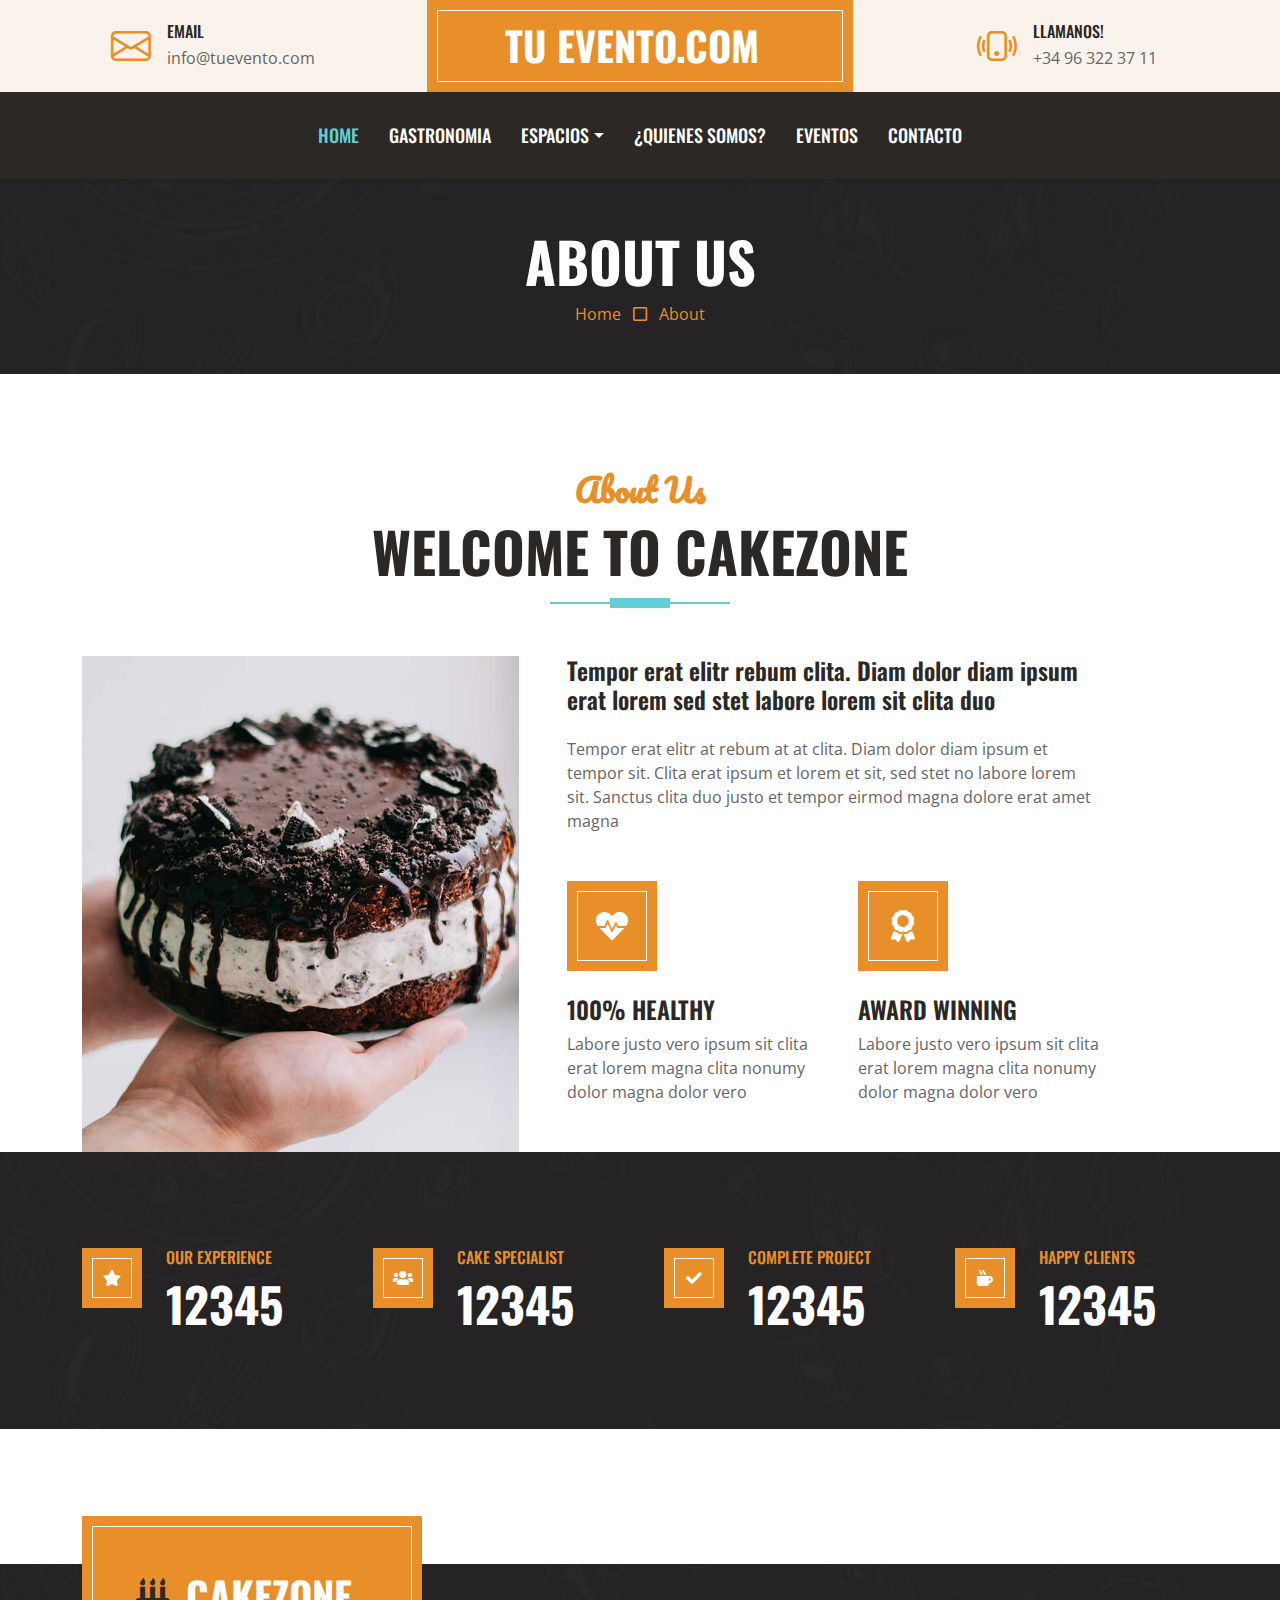
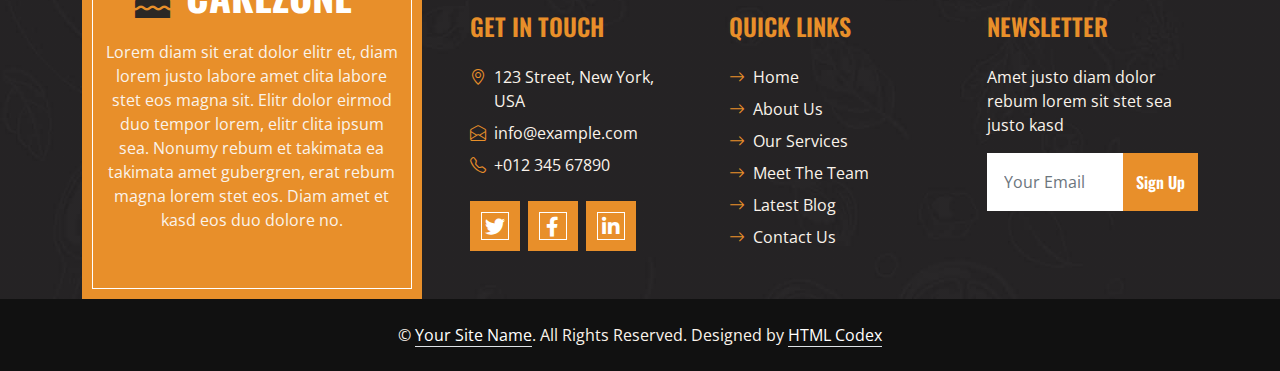
==== contacto.html @ 90b91dd3 "cambio interfaz" ====
<!DOCTYPE html>
<html lang="en">

<head>
    <meta charset="utf-8">
    <title>CakeZone - Cake Shop Website Template</title>
    <meta content="width=device-width, initial-scale=1.0" name="viewport">
    <meta content="Free HTML Templates" name="keywords">
    <meta content="Free HTML Templates" name="description">

    <!-- Favicon -->
    <link href="img/favicon.ico" rel="icon">

    <!-- Google Web Fonts -->
    <link rel="preconnect" href="https://fonts.googleapis.com">
    <link rel="preconnect" href="https://fonts.gstatic.com" crossorigin>
    <link href="https://fonts.googleapis.com/css2?family=Open+Sans:wght@400;600&family=Oswald:wght@500;600;700&family=Pacifico&display=swap" rel="stylesheet"> 

    <!-- Icon Font Stylesheet -->
    <link href="https://cdnjs.cloudflare.com/ajax/libs/font-awesome/5.10.0/css/all.min.css" rel="stylesheet">
    <link href="https://cdn.jsdelivr.net/npm/bootstrap-icons@1.4.1/font/bootstrap-icons.css" rel="stylesheet">

    <!-- Libraries Stylesheet -->
    <link href="lib/owlcarousel/assets/owl.carousel.min.css" rel="stylesheet">

    <!-- Customized Bootstrap Stylesheet -->
    <link href="css/bootstrap.min.css" rel="stylesheet">

    <!-- Template Stylesheet -->
    <link href="css/style.css" rel="stylesheet">
</head>

<body>
    <!-- Topbar Start -->
    <div class="container-fluid px-0 d-none d-lg-block">
        <div class="row gx-0">
            <div class="col-lg-4 text-center bg-secondary py-3">
                <div class="d-inline-flex align-items-center justify-content-center">
                    <i class="bi bi-envelope fs-1 text-primary me-3"></i>
                    <div class="text-start">
                        <h6 class="text-uppercase mb-1">Email</h6>
                        <span>info@tuevento.com</span>
                    </div>
                </div>
            </div>
            <div class="col-lg-4 text-center bg-primary border-inner py-3">
                <div class="d-inline-flex align-items-center justify-content-center">
                    <a href="index.html" class="navbar-brand">
                        <h1 class="m-0 text-uppercase text-white">TU EVENTO.COM</h1>
                    </a>
                </div>
            </div>
            <div class="col-lg-4 text-center bg-secondary py-3">
                <div class="d-inline-flex align-items-center justify-content-center">
                    <i class="bi bi-phone-vibrate fs-1 text-primary me-3"></i>
                    <div class="text-start">
                        <h6 class="text-uppercase mb-1">Llamanos!</h6>
                        <span>+34 96 322 37 11</span>
                    </div>
                </div>
            </div>
        </div>
    </div>
    <!-- Topbar End -->


    <!-- Navbar Start -->
    <nav class="navbar navbar-expand-lg bg-dark navbar-dark shadow-sm py-3 py-lg-0 px-3 px-lg-0">
        <a href="index.html" class="navbar-brand d-block d-lg-none">
            <h1 class="m-0 text-uppercase text-white"><i class="fa fa-birthday-cake fs-1 text-primary me-3"></i>CakeZone</h1>
        </a>
        <button class="navbar-toggler" type="button" data-bs-toggle="collapse" data-bs-target="#navbarCollapse">
            <span class="navbar-toggler-icon"></span>
        </button>
        <div class="collapse navbar-collapse" id="navbarCollapse">
            <div class="navbar-nav ms-auto mx-lg-auto py-0">
                <a href="index.html" class="nav-item nav-link active">Home</a>
                <a href="gastronomia.html" class="nav-item nav-link">Gastronomia</a>
                <div class="nav-item dropdwon">
                    <a href="#" class="nav-link dropdown-toggle" data-bs-toggle="dropdown">Espacios</a>
                    <div class="dropdown-menu m-0">
                        <a href="cartuja_ara_cristi.html" class="dropdown-item">Cartuja de Ara Cristi</a>
                        <a href="vallesa_mandor.html" class="dropdown-item">Vallesa de Mandor</a>
                        <a href="palau_de_les_arts.html" class="dropdown-item">Palau de les Arts</a>
                        <a href="palacio_de_congresos.html" class="dropdown-item">Palacio de Congresos</a>
                        <a href="hotel_las_arenas.html" class="dropdown-item">Hotel Las Arenas</a>
                    </div>
                </div>
                <a href="quienes_somos.html" class="nav-item nav-link">¿Quienes somos?</a>
                <a href="eventos.html" class="nav-item nav-link">Eventos</a>
                <a href="contacto.html" class="nav-item nav-link">Contacto</a>
                </div>
        </div>
    </nav>
    <!-- Navbar End -->


    <!-- Page Header Start -->
    <div class="container-fluid bg-dark bg-img p-5 mb-5">
        <div class="row">
            <div class="col-12 text-center">
                <h1 class="display-4 text-uppercase text-white">About Us</h1>
                <a href="">Home</a>
                <i class="far fa-square text-primary px-2"></i>
                <a href="">About</a>
            </div>
        </div>
    </div>
    <!-- Page Header End -->


    <!-- About Start -->
    <div class="container-fluid pt-5">
        <div class="container">
            <div class="section-title position-relative text-center mx-auto mb-5 pb-3" style="max-width: 600px;">
                <h2 class="text-primary font-secondary">About Us</h2>
                <h1 class="display-4 text-uppercase">Welcome To CakeZone</h1>
            </div>
            <div class="row gx-5">
                <div class="col-lg-5 mb-5 mb-lg-0" style="min-height: 400px;">
                    <div class="position-relative h-100">
                        <img class="position-absolute w-100 h-100" src="img/about.jpg" style="object-fit: cover;">
                    </div>
                </div>
                <div class="col-lg-6 pb-5">
                    <h4 class="mb-4">Tempor erat elitr rebum clita. Diam dolor diam ipsum erat lorem sed stet labore lorem sit clita duo</h4>
                    <p class="mb-5">Tempor erat elitr at rebum at at clita. Diam dolor diam ipsum et tempor sit. Clita erat ipsum et lorem et sit, sed stet no labore lorem sit. Sanctus clita duo justo et tempor eirmod magna dolore erat amet magna</p>
                    <div class="row g-5">
                        <div class="col-sm-6">
                            <div class="d-flex align-items-center justify-content-center bg-primary border-inner mb-4" style="width: 90px; height: 90px;">
                                <i class="fa fa-heartbeat fa-2x text-white"></i>
                            </div>
                            <h4 class="text-uppercase">100% Healthy</h4>
                            <p class="mb-0">Labore justo vero ipsum sit clita erat lorem magna clita nonumy dolor magna dolor vero</p>
                        </div>
                        <div class="col-sm-6">
                            <div class="d-flex align-items-center justify-content-center bg-primary border-inner mb-4" style="width: 90px; height: 90px;">
                                <i class="fa fa-award fa-2x text-white"></i>
                            </div>
                            <h4 class="text-uppercase">Award Winning</h4>
                            <p class="mb-0">Labore justo vero ipsum sit clita erat lorem magna clita nonumy dolor magna dolor vero</p>
                        </div>
                    </div>
                </div>
            </div>
        </div>
    </div>
    <!-- About End -->


    <!-- Facts Start -->
    <div class="container-fluid bg-img py-5 mb-5">
        <div class="container py-5">
            <div class="row gx-5 gy-4">
                <div class="col-lg-3 col-md-6">
                    <div class="d-flex">
                        <div class="bg-primary border-inner d-flex align-items-center justify-content-center mb-3" style="width: 60px; height: 60px;">
                            <i class="fa fa-star text-white"></i>
                        </div>
                        <div class="ps-4">
                            <h6 class="text-primary text-uppercase">Our Experience</h6>
                            <h1 class="display-5 text-white mb-0" data-toggle="counter-up">12345</h1>
                        </div>
                    </div>
                </div>
                <div class="col-lg-3 col-md-6">
                    <div class="d-flex">
                        <div class="bg-primary border-inner d-flex align-items-center justify-content-center mb-3" style="width: 60px; height: 60px;">
                            <i class="fa fa-users text-white"></i>
                        </div>
                        <div class="ps-4">
                            <h6 class="text-primary text-uppercase">Cake Specialist</h6>
                            <h1 class="display-5 text-white mb-0" data-toggle="counter-up">12345</h1>
                        </div>
                    </div>
                </div>
                <div class="col-lg-3 col-md-6">
                    <div class="d-flex">
                        <div class="bg-primary border-inner d-flex align-items-center justify-content-center mb-3" style="width: 60px; height: 60px;">
                            <i class="fa fa-check text-white"></i>
                        </div>
                        <div class="ps-4">
                            <h6 class="text-primary text-uppercase">Complete Project</h6>
                            <h1 class="display-5 text-white mb-0" data-toggle="counter-up">12345</h1>
                        </div>
                    </div>
                </div>
                <div class="col-lg-3 col-md-6">
                    <div class="d-flex">
                        <div class="bg-primary border-inner d-flex align-items-center justify-content-center mb-3" style="width: 60px; height: 60px;">
                            <i class="fa fa-mug-hot text-white"></i>
                        </div>
                        <div class="ps-4">
                            <h6 class="text-primary text-uppercase">Happy Clients</h6>
                            <h1 class="display-5 text-white mb-0" data-toggle="counter-up">12345</h1>
                        </div>
                    </div>
                </div>
            </div>
        </div>
    </div>
    <!-- Facts End -->


    <!-- Footer Start -->
    <div class="container-fluid bg-dark bg-img text-secondary" style="margin-top: 135px">
        <div class="container">
            <div class="row gx-5">
                <div class="col-lg-4 col-md-6 mt-lg-n5">
                    <div class="d-flex flex-column align-items-center justify-content-center text-center h-100 bg-primary border-inner p-4">
                        <a href="index.html" class="navbar-brand">
                            <h1 class="m-0 text-uppercase text-white"><i class="fa fa-birthday-cake fs-1 text-dark me-3"></i>CakeZone</h1>
                        </a>
                        <p class="mt-3">Lorem diam sit erat dolor elitr et, diam lorem justo labore amet clita labore stet eos magna sit. Elitr dolor eirmod duo tempor lorem, elitr clita ipsum sea. Nonumy rebum et takimata ea takimata amet gubergren, erat rebum magna lorem stet eos. Diam amet et kasd eos duo dolore no.</p>
                    </div>
                </div>
                <div class="col-lg-8 col-md-6">
                    <div class="row gx-5">
                        <div class="col-lg-4 col-md-12 pt-5 mb-5">
                            <h4 class="text-primary text-uppercase mb-4">Get In Touch</h4>
                            <div class="d-flex mb-2">
                                <i class="bi bi-geo-alt text-primary me-2"></i>
                                <p class="mb-0">123 Street, New York, USA</p>
                            </div>
                            <div class="d-flex mb-2">
                                <i class="bi bi-envelope-open text-primary me-2"></i>
                                <p class="mb-0">info@example.com</p>
                            </div>
                            <div class="d-flex mb-2">
                                <i class="bi bi-telephone text-primary me-2"></i>
                                <p class="mb-0">+012 345 67890</p>
                            </div>
                            <div class="d-flex mt-4">
                                <a class="btn btn-lg btn-primary btn-lg-square border-inner rounded-0 me-2" href="#"><i class="fab fa-twitter fw-normal"></i></a>
                                <a class="btn btn-lg btn-primary btn-lg-square border-inner rounded-0 me-2" href="#"><i class="fab fa-facebook-f fw-normal"></i></a>
                                <a class="btn btn-lg btn-primary btn-lg-square border-inner rounded-0 me-2" href="#"><i class="fab fa-linkedin-in fw-normal"></i></a>
                            </div>
                        </div>
                        <div class="col-lg-4 col-md-12 pt-0 pt-lg-5 mb-5">
                            <h4 class="text-primary text-uppercase mb-4">Quick Links</h4>
                            <div class="d-flex flex-column justify-content-start">
                                <a class="text-secondary mb-2" href="#"><i class="bi bi-arrow-right text-primary me-2"></i>Home</a>
                                <a class="text-secondary mb-2" href="#"><i class="bi bi-arrow-right text-primary me-2"></i>About Us</a>
                                <a class="text-secondary mb-2" href="#"><i class="bi bi-arrow-right text-primary me-2"></i>Our Services</a>
                                <a class="text-secondary mb-2" href="#"><i class="bi bi-arrow-right text-primary me-2"></i>Meet The Team</a>
                                <a class="text-secondary mb-2" href="#"><i class="bi bi-arrow-right text-primary me-2"></i>Latest Blog</a>
                                <a class="text-secondary" href="#"><i class="bi bi-arrow-right text-primary me-2"></i>Contact Us</a>
                            </div>
                        </div>
                        <div class="col-lg-4 col-md-12 pt-0 pt-lg-5 mb-5">
                            <h4 class="text-primary text-uppercase mb-4">Newsletter</h4>
                            <p>Amet justo diam dolor rebum lorem sit stet sea justo kasd</p>
                            <form action="">
                                <div class="input-group">
                                    <input type="text" class="form-control border-white p-3" placeholder="Your Email">
                                    <button class="btn btn-primary">Sign Up</button>
                                </div>
                            </form>
                        </div>
                    </div>
                </div>
            </div>
        </div>
    </div>
    <div class="container-fluid text-secondary py-4" style="background: #111111;">
        <div class="container text-center">
            <p class="mb-0">&copy; <a class="text-white border-bottom" href="#">Your Site Name</a>. All Rights Reserved. 
			
			<!--/*** This template is free as long as you keep the footer author’s credit link/attribution link/backlink. If you'd like to use the template without the footer author’s credit link/attribution link/backlink, you can purchase the Credit Removal License from "https://htmlcodex.com/credit-removal". Thank you for your support. ***/-->
			Designed by <a class="text-white border-bottom" href="https://htmlcodex.com">HTML Codex</a></p>
        </div>
    </div>
    <!-- Footer End -->


    <!-- Back to Top -->
    <a href="#" class="btn btn-primary border-inner py-3 fs-4 back-to-top"><i class="bi bi-arrow-up"></i></a>


    <!-- JavaScript Libraries -->
    <script src="https://code.jquery.com/jquery-3.4.1.min.js"></script>
    <script src="https://cdn.jsdelivr.net/npm/bootstrap@5.0.0/dist/js/bootstrap.bundle.min.js"></script>
    <script src="lib/easing/easing.min.js"></script>
    <script src="lib/waypoints/waypoints.min.js"></script>
    <script src="lib/counterup/counterup.min.js"></script>
    <script src="lib/owlcarousel/owl.carousel.min.js"></script>

    <!-- Template Javascript -->
    <script src="js/main.js"></script>
</body>

</html>
---- css/style.css ----
/********** Template CSS **********/
:root {
    --primary: #61ced6;
    --secondary: #FAF3EB;
    --light: #FFFFFF;
    --dark: #2B2825;
}

.font-secondary {
    font-family: 'Pacifico', cursive;
}

h1,
h2,
.font-weight-bold {
    font-weight: 700 !important;
}

h3,
h4,
.font-weight-semi-bold {
    font-weight: 600 !important;
}

h5,
h6,
.font-weight-medium {
    font-weight: 500 !important;
}

.btn {
    font-family: 'Oswald', sans-serif;
    font-weight: 600;
    transition: .5s;
}

.btn-primary {
    color: #FFFFFF;
}

.border-inner {
    position: relative;
}

.border-inner * {
    position: relative;
    z-index: 1;
}

.border-inner::before {
    position: absolute;
    content: "";
    top: 10px;
    right: 10px;
    bottom: 10px;
    left: 10px;
    background: none;
    border: 1px solid var(--light);
    z-index: 0;
}

.btn-square {
    width: 40px;
    height: 40px;
}

.btn-sm-square {
    width: 30px;
    height: 30px;
}

.btn-lg-square {
    width: 50px;
    height: 50px;
}

.btn-square,
.btn-sm-square,
.btn-lg-square {
    padding-left: 0;
    padding-right: 0;
    text-align: center;
}

.back-to-top {
    position: fixed;
    display: none;
    right: 30px;
    bottom: 0;
    border-radius: 0;
    z-index: 99;
}

.navbar-dark .navbar-nav .nav-link {
    font-family: 'Oswald', sans-serif;
    padding: 30px 15px;
    font-size: 18px;
    font-weight: 500;
    text-transform: uppercase;
    color: var(--light);
    outline: none;
    transition: .5s;
}

.sticky-top.navbar-dark .navbar-nav .nav-link {
    padding: 20px 15px;
}

.navbar-dark .navbar-nav .nav-link:hover,
.navbar-dark .navbar-nav .nav-link.active {
    color: var(--primary);
}

@media (max-width: 991.98px) {
    .navbar-dark .navbar-nav .nav-link  {
        padding: 10px 0;
    }
}

.hero-header {
    background: url(../img/img_espacios/cartua_de_ara_cristi/cartuja_head_1.jpg) top right no-repeat;
    background-size: cover;
}

.btn-play {
    position: relative;
    display: block;
    box-sizing: content-box;
    width: 16px;
    height: 26px;
    border-radius: 100%;
    border: none;
    outline: none !important;
    padding: 18px 20px 20px 28px;
    background: #FFFFFF;
}

.btn-play:before {
    content: "";
    position: absolute;
    z-index: 0;
    left: 50%;
    top: 50%;
    transform: translateX(-50%) translateY(-50%);
    display: block;
    width: 60px;
    height: 60px;
    background: #FFFFFF;
    border-radius: 100%;
    animation: pulse-border 1500ms ease-out infinite;
}

.btn-play:after {
    content: "";
    position: absolute;
    z-index: 1;
    left: 50%;
    top: 50%;
    transform: translateX(-50%) translateY(-50%);
    display: block;
    width: 60px;
    height: 60px;
    background: #FFFFFF;
    border-radius: 100%;
    transition: all 200ms;
}

.btn-play span {
    display: block;
    position: relative;
    z-index: 3;
    width: 0;
    height: 0;
    left: -1px;
    border-left: 16px solid var(--primary);
    border-top: 11px solid transparent;
    border-bottom: 11px solid transparent;
}

@keyframes pulse-border {
    0% {
        transform: translateX(-50%) translateY(-50%) translateZ(0) scale(1);
        opacity: 1;
    }

    100% {
        transform: translateX(-50%) translateY(-50%) translateZ(0) scale(2);
        opacity: 0;
    }
}

#videoModal .modal-dialog {
    position: relative;
    max-width: 800px;
    margin: 60px auto 0 auto;
}

#videoModal .modal-body {
    position: relative;
    padding: 0px;
}

#videoModal .close {
    position: absolute;
    width: 30px;
    height: 30px;
    right: 0px;
    top: -30px;
    z-index: 999;
    font-size: 30px;
    font-weight: normal;
    color: #FFFFFF;
    background: #000000;
    opacity: 1;
}

.section-title::before {
    position: absolute;
    content: "";
    width: 60px;
    height: 10px;
    left: 50%;
    bottom: 0;
    margin-left: -30px;
    background: var(--primary);
}

.section-title::after {
    position: absolute;
    content: "";
    width: 180px;
    height: 2px;
    left: 50%;
    bottom: 4px;
    margin-left: -90px;
    background: var(--primary);
}

.service::after,
.contact::after {
    position: absolute;
    content: "";
    width: 100%;
    height: calc(100% - 45px);
    top: 135px;
    left: 0;
    background: linear-gradient(rgba(43, 40, 37, .9), rgba(43, 40, 37, .9)), url(../img/service.jpg) center center no-repeat;
    background-size: cover;
    z-index: -1;
}

.contact::after {
    background: linear-gradient(rgba(43, 40, 37, .5), rgba(43, 40, 37, .5)), url(../img/bg.jpg) center center no-repeat;
    background-size: cover;
}

.bg-offer {
    background: linear-gradient(rgba(43, 40, 37, .9), rgba(43, 40, 37, .9)), url(../img/offer.jpg) center center no-repeat;
    background-size: cover;
}

.team-item img {
    transition: .5s;
}

.team-item:hover img {
    transform: scale(1.1);
    filter: blur(5px)
}

.team-item .team-overlay {
    transition: .5s;
    opacity: 0;
}

.team-item:hover .team-overlay {
    opacity: 1;
}

.testimonial-carousel .owl-dots {
    height: 45px;
    margin-top: 30px;
    display: flex;
    align-items: flex-end;
    justify-content: center;
}

.testimonial-carousel .owl-dot {
    position: relative;
    display: inline-block;
    margin: 0 2px;
    width: 10px;
    height: 25px;
    background: #DDDDDD;
    transition: .5s;
}

.testimonial-carousel .owl-dot.active {
    height: 45px;
    background: var(--primary);
}

.testimonial-carousel .owl-item .testimonial-item {
    opacity: .1;
    transition: .5s;
}

.testimonial-carousel .owl-item.center .testimonial-item {
    opacity: 1;
}

.bg-img {
    background: linear-gradient(rgba(43, 40, 37, .5), rgba(43, 40, 37, .5)), url(../img/bg.jpg) center center no-repeat;
    background-size: cover;
}
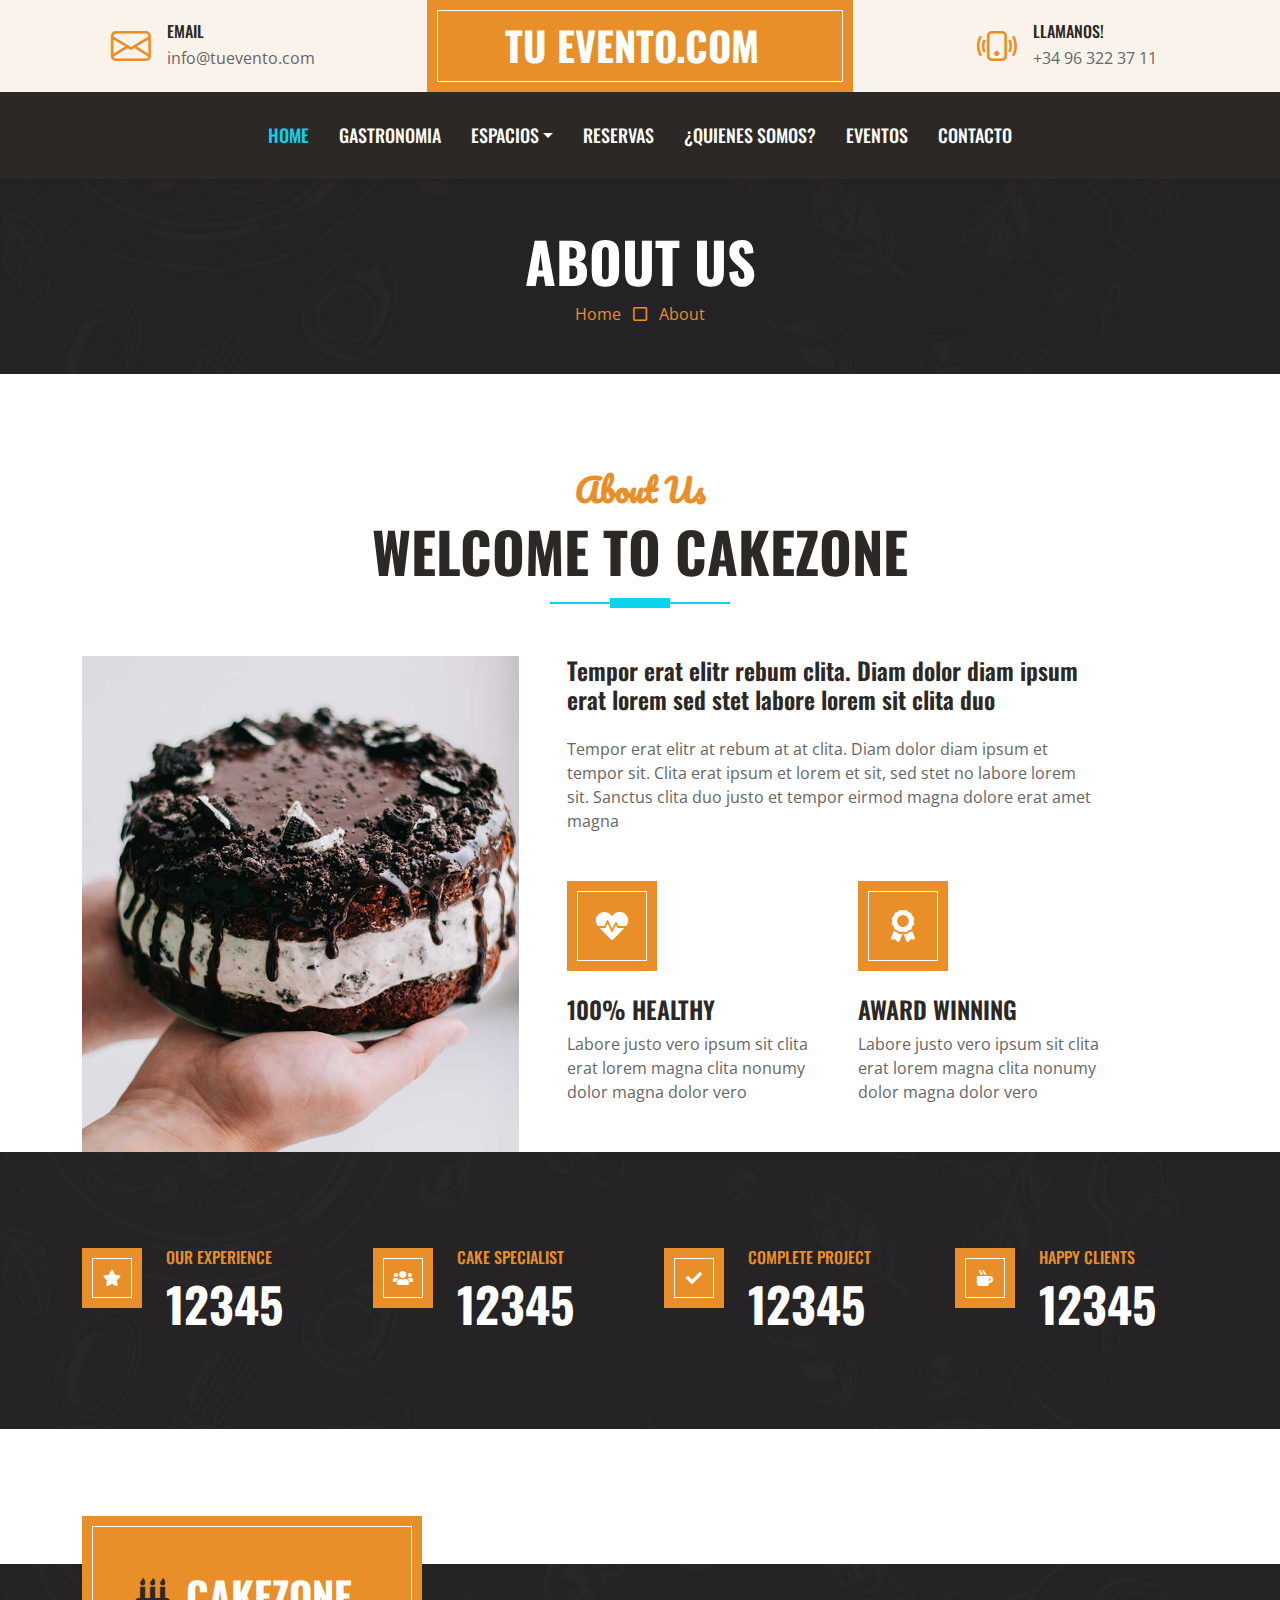
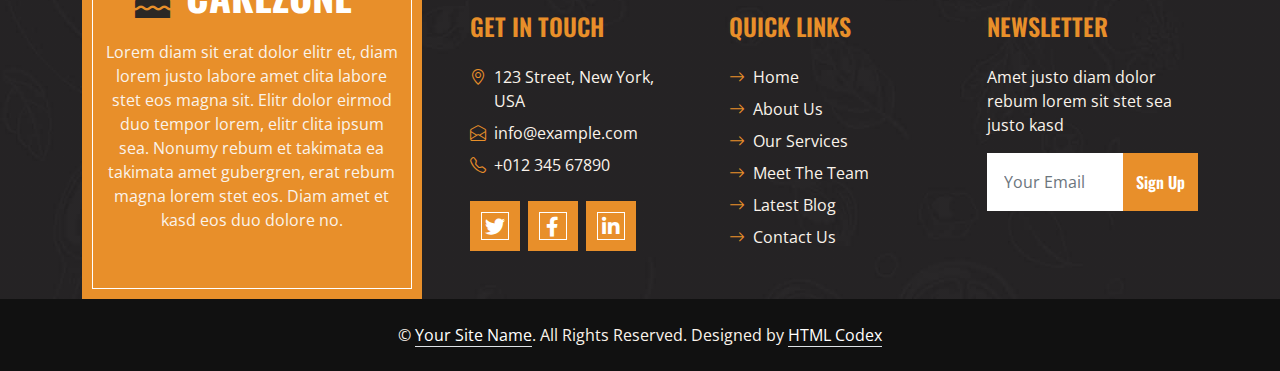
==== commit d26f319a: "Merge pull request #2 from cristinacarrascosa/main" ====
--- a/contacto.html
+++ b/contacto.html
@@ -86,6 +86,7 @@
                         <a href="hotel_las_arenas.html" class="dropdown-item">Hotel Las Arenas</a>
                     </div>
                 </div>
+                <a href="reservas.html" class="nav-item nav-link">Reservas</a>
                 <a href="quienes_somos.html" class="nav-item nav-link">¿Quienes somos?</a>
                 <a href="eventos.html" class="nav-item nav-link">Eventos</a>
                 <a href="contacto.html" class="nav-item nav-link">Contacto</a>
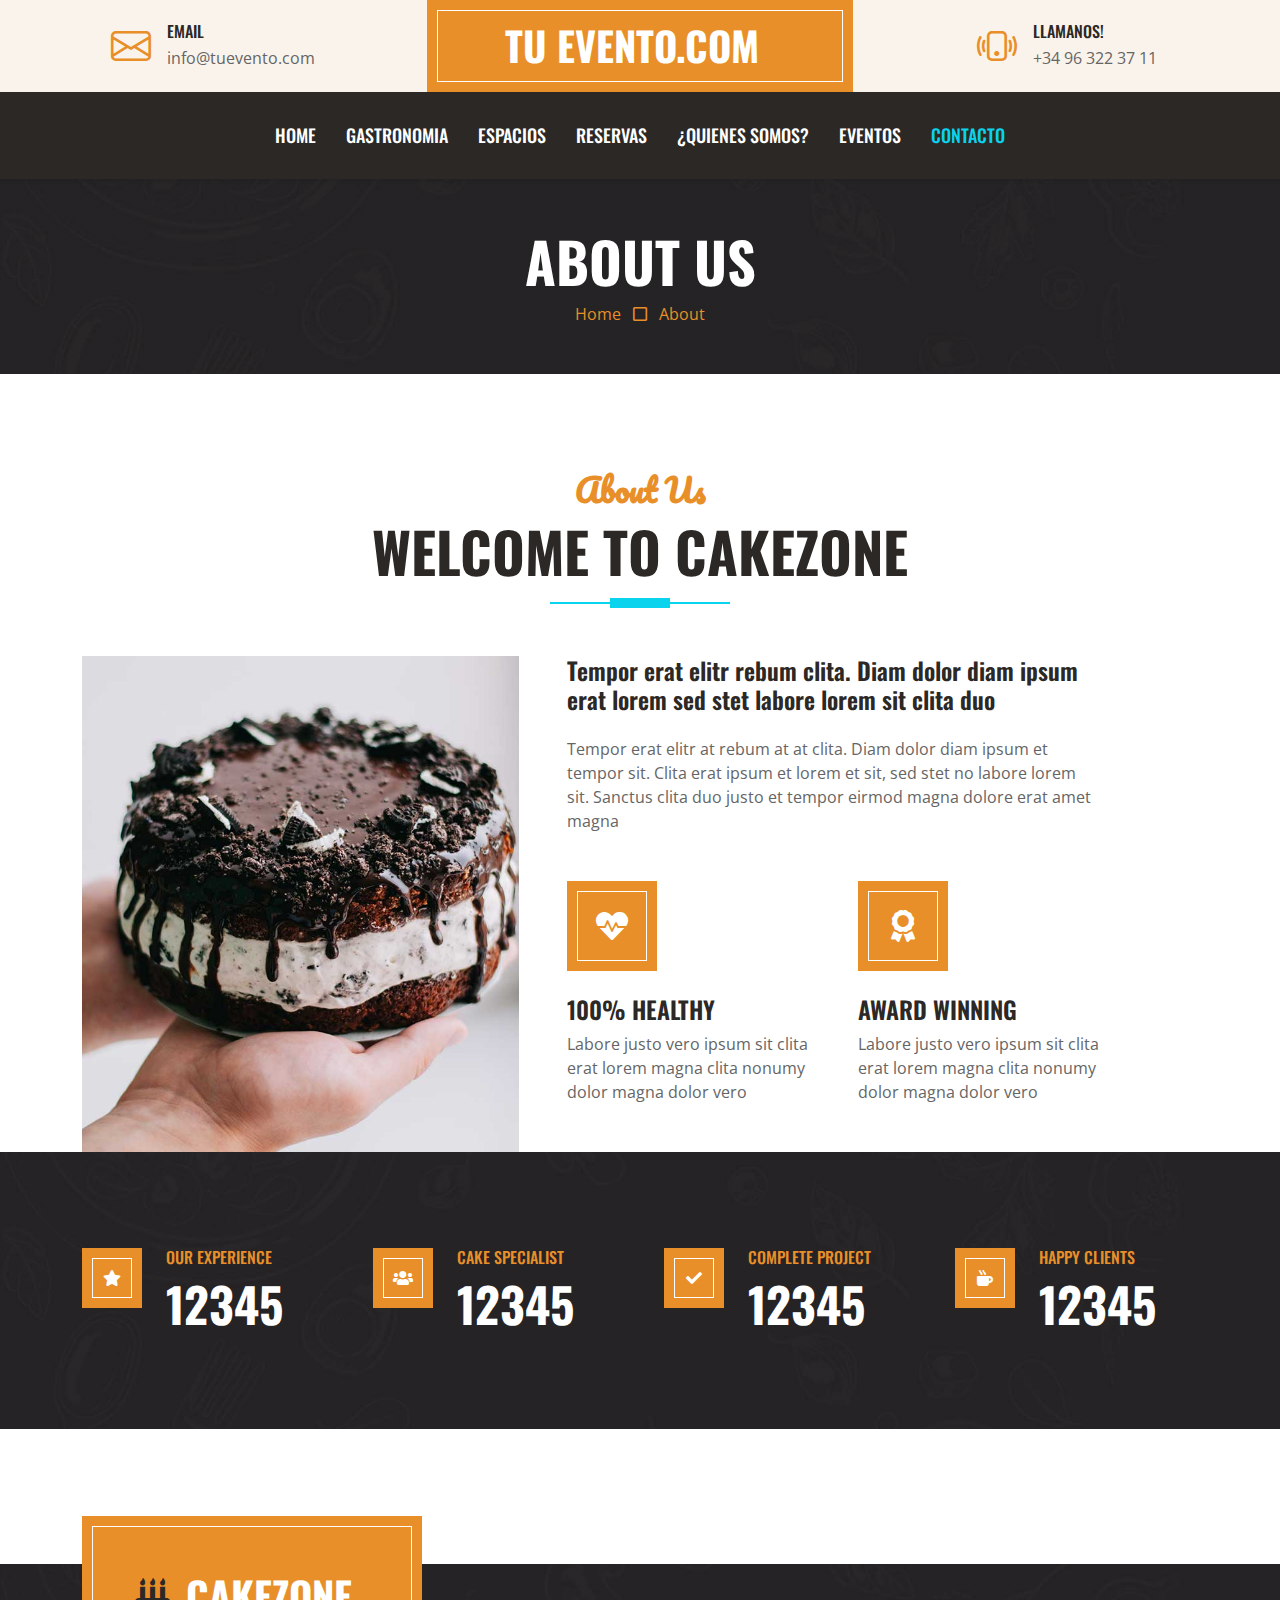
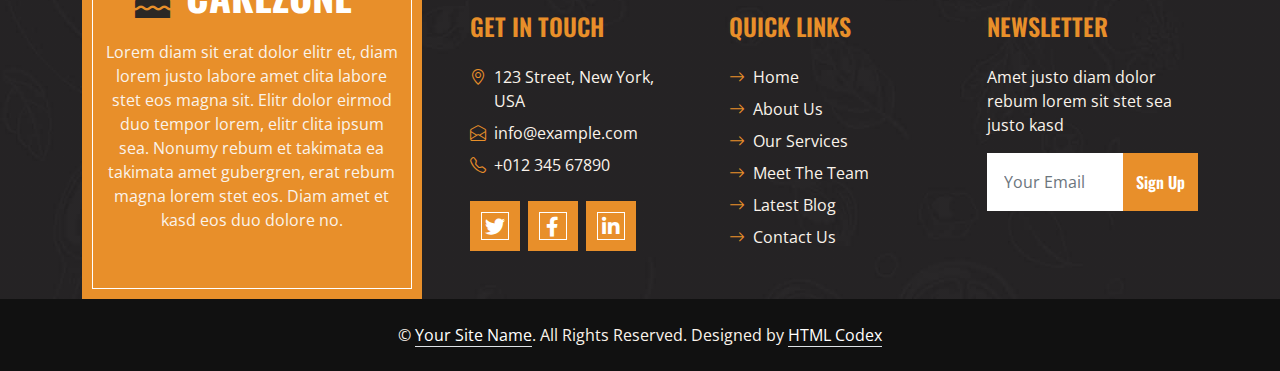
==== commit b22adb21: "Arreglado formulario Modificar e insercciones en HTML. Creado modo Admin" ====
--- a/contacto.html
+++ b/contacto.html
@@ -14,7 +14,7 @@
     <!-- Google Web Fonts -->
     <link rel="preconnect" href="https://fonts.googleapis.com">
     <link rel="preconnect" href="https://fonts.gstatic.com" crossorigin>
-    <link href="https://fonts.googleapis.com/css2?family=Open+Sans:wght@400;600&family=Oswald:wght@500;600;700&family=Pacifico&display=swap" rel="stylesheet"> 
+    <link href="https://fonts.googleapis.com/css2?family=Open+Sans:wght@400;600&family=Oswald:wght@500;600;700&family=Pacifico&display=swap" rel="stylesheet">
 
     <!-- Icon Font Stylesheet -->
     <link href="https://cdnjs.cloudflare.com/ajax/libs/font-awesome/5.10.0/css/all.min.css" rel="stylesheet">
@@ -74,22 +74,13 @@
         </button>
         <div class="collapse navbar-collapse" id="navbarCollapse">
             <div class="navbar-nav ms-auto mx-lg-auto py-0">
-                <a href="index.html" class="nav-item nav-link active">Home</a>
+                <a href="index.html" class="nav-item nav-link">Home</a>
                 <a href="gastronomia.html" class="nav-item nav-link">Gastronomia</a>
-                <div class="nav-item dropdwon">
-                    <a href="#" class="nav-link dropdown-toggle" data-bs-toggle="dropdown">Espacios</a>
-                    <div class="dropdown-menu m-0">
-                        <a href="cartuja_ara_cristi.html" class="dropdown-item">Cartuja de Ara Cristi</a>
-                        <a href="vallesa_mandor.html" class="dropdown-item">Vallesa de Mandor</a>
-                        <a href="palau_de_les_arts.html" class="dropdown-item">Palau de les Arts</a>
-                        <a href="palacio_de_congresos.html" class="dropdown-item">Palacio de Congresos</a>
-                        <a href="hotel_las_arenas.html" class="dropdown-item">Hotel Las Arenas</a>
-                    </div>
-                </div>
+                <a href="espacios.html" class="nav-item nav-link">Espacios</a>
                 <a href="reservas.html" class="nav-item nav-link">Reservas</a>
                 <a href="quienes_somos.html" class="nav-item nav-link">¿Quienes somos?</a>
                 <a href="eventos.html" class="nav-item nav-link">Eventos</a>
-                <a href="contacto.html" class="nav-item nav-link">Contacto</a>
+                <a href="contacto.html" class="nav-item nav-link active">Contacto</a>
                 </div>
         </div>
     </nav>
@@ -265,8 +256,8 @@
     </div>
     <div class="container-fluid text-secondary py-4" style="background: #111111;">
         <div class="container text-center">
-            <p class="mb-0">&copy; <a class="text-white border-bottom" href="#">Your Site Name</a>. All Rights Reserved. 
-			
+            <p class="mb-0">&copy; <a class="text-white border-bottom" href="#">Your Site Name</a>. All Rights Reserved.
+
 			<!--/*** This template is free as long as you keep the footer author’s credit link/attribution link/backlink. If you'd like to use the template without the footer author’s credit link/attribution link/backlink, you can purchase the Credit Removal License from "https://htmlcodex.com/credit-removal". Thank you for your support. ***/-->
 			Designed by <a class="text-white border-bottom" href="https://htmlcodex.com">HTML Codex</a></p>
         </div>
@@ -290,4 +281,4 @@
     <script src="js/main.js"></script>
 </body>
 
-</html>+</html>
--- a/css/style.css
+++ b/css/style.css
@@ -324,4 +324,83 @@
 .bg-img {
     background: linear-gradient(rgba(43, 40, 37, .5), rgba(43, 40, 37, .5)), url(../img/bg.jpg) center center no-repeat;
     background-size: cover;
-}+}
+
+
+/*START RESERVAS*/
+
+#formulario-reserva {
+    background-color: aqua;
+    text-align:initial;
+    padding-left: 25px;
+
+}
+
+#div-datos-personales, #div-espacio, #div-gastronomia {
+    padding: 25px 50px;
+    background-color: aqua;
+    text-align:start;
+}
+
+#numPlatos {
+    width: 50px;
+}
+
+
+.card-resumen {
+    float: center;
+    margin-right: 20px;
+    width: 40%;
+    text-align: center;
+}
+
+
+
+/* END RESERVAS */
+
+
+
+
+
+/* A partir de aquí modifica Cristina*/
+/* CSS del boton borrar-menu*/
+#borrar-menu {
+    border-radius: 4px;
+    border: 1px solid #bbb;
+    text-align: center;
+    height: 38px;
+    padding: 0 30px;
+    font-weight: 600;
+    line-height: 38px;
+    letter-spacing: .1rem;
+}
+.borrar-seleccion {
+    background-color: red;
+    border-radius: 50%;
+    padding: 5px 10px;
+    text-decoration: none;
+    color: white;
+    font-weight: bold;
+
+}
+.offcanvas {
+    width: 500px;
+}
+
+/* para que se oculten los botones*/
+/* .btn-group-vertical{
+    visibility: hidden;
+} */
+
+#aperitivos div.textoMedio {
+  width: 70%;
+}
+
+.inputCantidad {
+  width: 50%;
+  border: 1px solid grey;
+}
+
+.escondido {
+  display:none!important;
+}
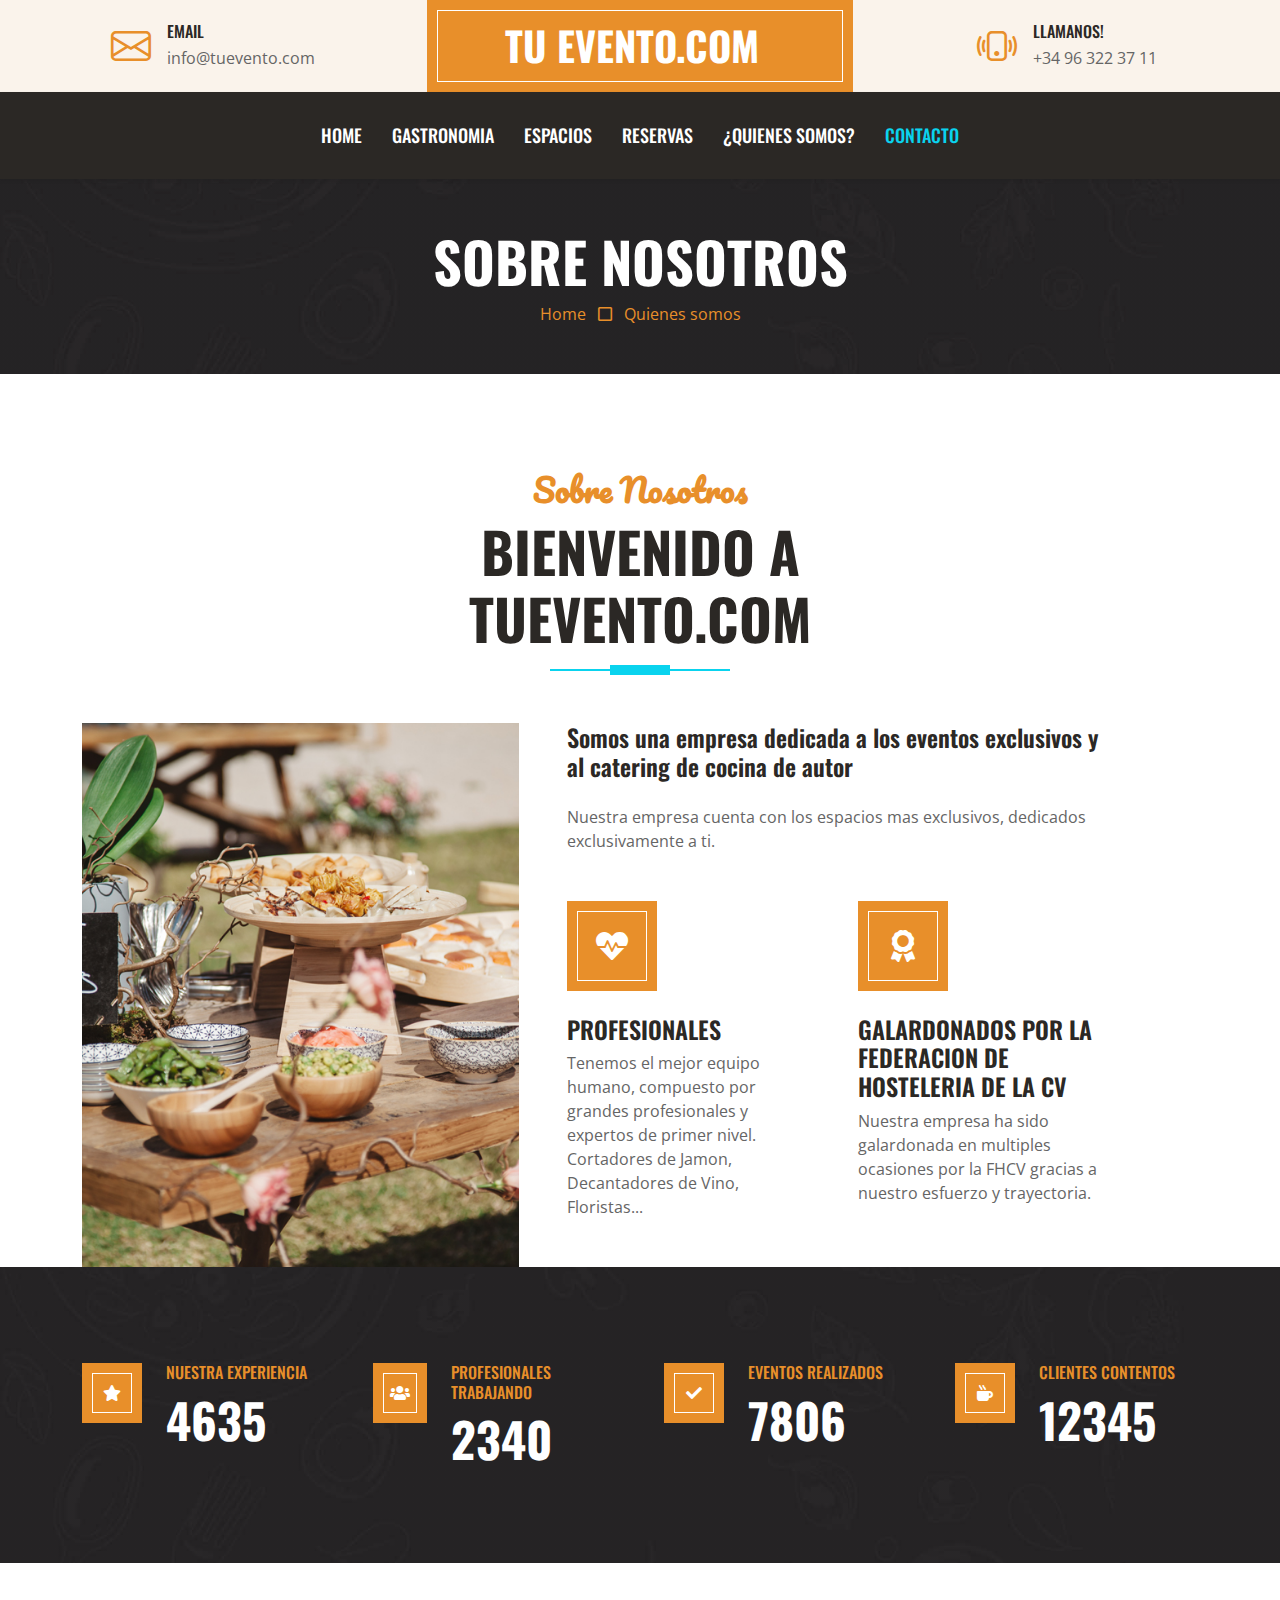
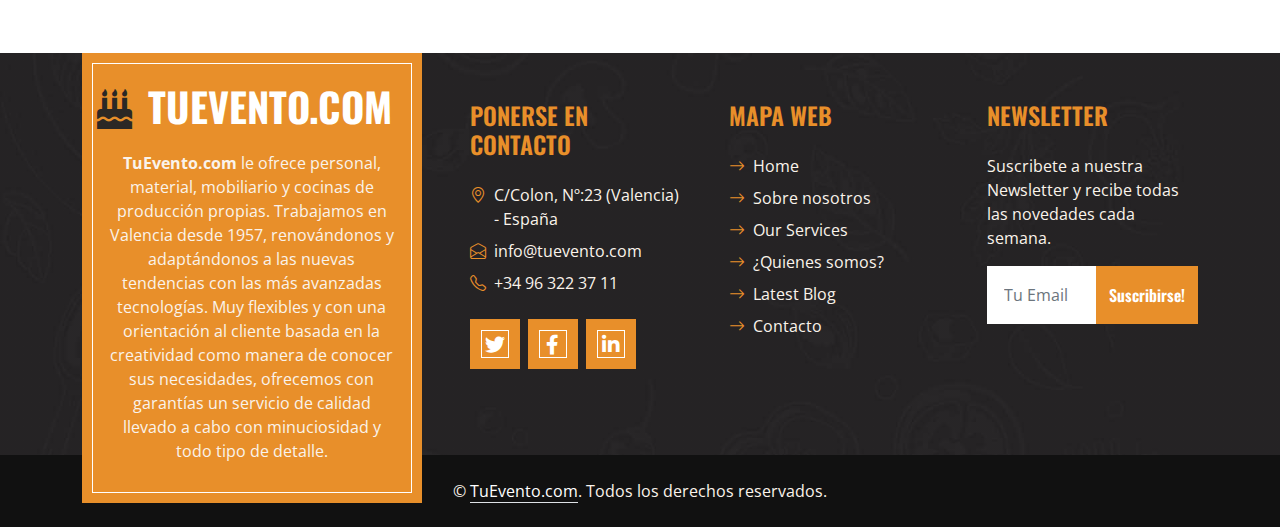
==== commit 4626f239: "Correcion de errores2" ====
--- a/contacto.html
+++ b/contacto.html
@@ -79,7 +79,6 @@
                 <a href="espacios.html" class="nav-item nav-link">Espacios</a>
                 <a href="reservas.html" class="nav-item nav-link">Reservas</a>
                 <a href="quienes_somos.html" class="nav-item nav-link">¿Quienes somos?</a>
-                <a href="eventos.html" class="nav-item nav-link">Eventos</a>
                 <a href="contacto.html" class="nav-item nav-link active">Contacto</a>
                 </div>
         </div>
@@ -91,10 +90,10 @@
     <div class="container-fluid bg-dark bg-img p-5 mb-5">
         <div class="row">
             <div class="col-12 text-center">
-                <h1 class="display-4 text-uppercase text-white">About Us</h1>
-                <a href="">Home</a>
+                <h1 class="display-4 text-uppercase text-white">Sobre nosotros</h1>
+                <a href="/index.html">Home</a>
                 <i class="far fa-square text-primary px-2"></i>
-                <a href="">About</a>
+                <a href="/quienes_somos.html">Quienes somos</a>
             </div>
         </div>
     </div>
@@ -105,32 +104,32 @@
     <div class="container-fluid pt-5">
         <div class="container">
             <div class="section-title position-relative text-center mx-auto mb-5 pb-3" style="max-width: 600px;">
-                <h2 class="text-primary font-secondary">About Us</h2>
-                <h1 class="display-4 text-uppercase">Welcome To CakeZone</h1>
+                <h2 class="text-primary font-secondary">Sobre Nosotros</h2>
+                <h1 class="display-4 text-uppercase">Bienvenido a TuEvento.com</h1>
             </div>
             <div class="row gx-5">
                 <div class="col-lg-5 mb-5 mb-lg-0" style="min-height: 400px;">
                     <div class="position-relative h-100">
-                        <img class="position-absolute w-100 h-100" src="img/about.jpg" style="object-fit: cover;">
+                        <img class="position-absolute w-100 h-100" src="img/gastronomia/gastronomia/APERITIVOS/buffet japones.jpg" style="object-fit: cover;">
                     </div>
                 </div>
                 <div class="col-lg-6 pb-5">
-                    <h4 class="mb-4">Tempor erat elitr rebum clita. Diam dolor diam ipsum erat lorem sed stet labore lorem sit clita duo</h4>
-                    <p class="mb-5">Tempor erat elitr at rebum at at clita. Diam dolor diam ipsum et tempor sit. Clita erat ipsum et lorem et sit, sed stet no labore lorem sit. Sanctus clita duo justo et tempor eirmod magna dolore erat amet magna</p>
+                    <h4 class="mb-4">Somos una empresa dedicada a los eventos exclusivos y al catering de cocina de autor</h4>
+                    <p class="mb-5">Nuestra empresa cuenta con los espacios mas exclusivos, dedicados exclusivamente a ti.</p>
                     <div class="row g-5">
                         <div class="col-sm-6">
                             <div class="d-flex align-items-center justify-content-center bg-primary border-inner mb-4" style="width: 90px; height: 90px;">
                                 <i class="fa fa-heartbeat fa-2x text-white"></i>
                             </div>
-                            <h4 class="text-uppercase">100% Healthy</h4>
-                            <p class="mb-0">Labore justo vero ipsum sit clita erat lorem magna clita nonumy dolor magna dolor vero</p>
+                            <h4 class="text-uppercase">Profesionales</h4>
+                            <p class="mb-0">Tenemos el mejor equipo humano, compuesto por grandes profesionales y expertos de primer nivel. Cortadores de Jamon, Decantadores de Vino, Floristas...</p>
                         </div>
                         <div class="col-sm-6">
                             <div class="d-flex align-items-center justify-content-center bg-primary border-inner mb-4" style="width: 90px; height: 90px;">
                                 <i class="fa fa-award fa-2x text-white"></i>
                             </div>
-                            <h4 class="text-uppercase">Award Winning</h4>
-                            <p class="mb-0">Labore justo vero ipsum sit clita erat lorem magna clita nonumy dolor magna dolor vero</p>
+                            <h4 class="text-uppercase">Galardonados por la Federacion de Hosteleria de la CV</h4>
+                            <p class="mb-0">Nuestra empresa ha sido galardonada en multiples ocasiones por la FHCV gracias a nuestro esfuerzo y trayectoria.</p>
                         </div>
                     </div>
                 </div>
@@ -138,8 +137,7 @@
         </div>
     </div>
     <!-- About End -->
-
-
+   
     <!-- Facts Start -->
     <div class="container-fluid bg-img py-5 mb-5">
         <div class="container py-5">
@@ -150,44 +148,44 @@
                             <i class="fa fa-star text-white"></i>
                         </div>
                         <div class="ps-4">
-                            <h6 class="text-primary text-uppercase">Our Experience</h6>
+                            <h6 class="text-primary text-uppercase">Nuestra Experiencia</h6>
+                            <h1 class="display-5 text-white mb-0" data-toggle="counter-up">4635</h1>
+                        </div>
+                    </div>
+                </div>
+                <div class="col-lg-3 col-md-6">
+                    <div class="d-flex">
+                        <div class="bg-primary border-inner d-flex align-items-center justify-content-center mb-3" style="width: 60px; height: 60px;">
+                            <i class="fa fa-users text-white"></i>
+                        </div>
+                        <div class="ps-4">
+                            <h6 class="text-primary text-uppercase">Profesionales trabajando</h6>
+                            <h1 class="display-5 text-white mb-0" data-toggle="counter-up">2340</h1>
+                        </div>
+                    </div>
+                </div>
+                <div class="col-lg-3 col-md-6">
+                    <div class="d-flex">
+                        <div class="bg-primary border-inner d-flex align-items-center justify-content-center mb-3" style="width: 60px; height: 60px;">
+                            <i class="fa fa-check text-white"></i>
+                        </div>
+                        <div class="ps-4">
+                            <h6 class="text-primary text-uppercase">Eventos realizados</h6>
+                            <h1 class="display-5 text-white mb-0" data-toggle="counter-up">7806</h1>
+                        </div>
+                    </div>
+                </div>
+                <div class="col-lg-3 col-md-6">
+                    <div class="d-flex">
+                        <div class="bg-primary border-inner d-flex align-items-center justify-content-center mb-3" style="width: 60px; height: 60px;">
+                            <i class="fa fa-mug-hot text-white"></i>
+                        </div>
+                        <div class="ps-4">
+                            <h6 class="text-primary text-uppercase">Clientes contentos</h6>
                             <h1 class="display-5 text-white mb-0" data-toggle="counter-up">12345</h1>
                         </div>
                     </div>
                 </div>
-                <div class="col-lg-3 col-md-6">
-                    <div class="d-flex">
-                        <div class="bg-primary border-inner d-flex align-items-center justify-content-center mb-3" style="width: 60px; height: 60px;">
-                            <i class="fa fa-users text-white"></i>
-                        </div>
-                        <div class="ps-4">
-                            <h6 class="text-primary text-uppercase">Cake Specialist</h6>
-                            <h1 class="display-5 text-white mb-0" data-toggle="counter-up">12345</h1>
-                        </div>
-                    </div>
-                </div>
-                <div class="col-lg-3 col-md-6">
-                    <div class="d-flex">
-                        <div class="bg-primary border-inner d-flex align-items-center justify-content-center mb-3" style="width: 60px; height: 60px;">
-                            <i class="fa fa-check text-white"></i>
-                        </div>
-                        <div class="ps-4">
-                            <h6 class="text-primary text-uppercase">Complete Project</h6>
-                            <h1 class="display-5 text-white mb-0" data-toggle="counter-up">12345</h1>
-                        </div>
-                    </div>
-                </div>
-                <div class="col-lg-3 col-md-6">
-                    <div class="d-flex">
-                        <div class="bg-primary border-inner d-flex align-items-center justify-content-center mb-3" style="width: 60px; height: 60px;">
-                            <i class="fa fa-mug-hot text-white"></i>
-                        </div>
-                        <div class="ps-4">
-                            <h6 class="text-primary text-uppercase">Happy Clients</h6>
-                            <h1 class="display-5 text-white mb-0" data-toggle="counter-up">12345</h1>
-                        </div>
-                    </div>
-                </div>
             </div>
         </div>
     </div>
@@ -195,32 +193,35 @@
 
 
     <!-- Footer Start -->
-    <div class="container-fluid bg-dark bg-img text-secondary" style="margin-top: 135px">
+    <div class="container-fluid bg-img text-secondary" style="margin-top: 90px">
         <div class="container">
             <div class="row gx-5">
-                <div class="col-lg-4 col-md-6 mt-lg-n5">
+                <div class="col-lg-4 col-md-6 mb-lg-n5">
                     <div class="d-flex flex-column align-items-center justify-content-center text-center h-100 bg-primary border-inner p-4">
                         <a href="index.html" class="navbar-brand">
-                            <h1 class="m-0 text-uppercase text-white"><i class="fa fa-birthday-cake fs-1 text-dark me-3"></i>CakeZone</h1>
+                            <h1 class="m-0 text-uppercase text-white"><i class="fa fa-birthday-cake fs-1 text-dark me-3"></i>TuEvento.com</h1>
                         </a>
-                        <p class="mt-3">Lorem diam sit erat dolor elitr et, diam lorem justo labore amet clita labore stet eos magna sit. Elitr dolor eirmod duo tempor lorem, elitr clita ipsum sea. Nonumy rebum et takimata ea takimata amet gubergren, erat rebum magna lorem stet eos. Diam amet et kasd eos duo dolore no.</p>
+                        <p class="mt-3"><b>TuEvento.com</b> le ofrece personal, material, mobiliario y  cocinas de producción propias.
+                            Trabajamos en Valencia desde 1957, renovándonos y adaptándonos a las nuevas tendencias con las más avanzadas tecnologías.
+                            Muy flexibles y con una orientación al cliente basada en la creatividad como manera de conocer sus necesidades,
+                            ofrecemos con garantías un servicio de calidad llevado a cabo con minuciosidad y todo tipo de detalle.</p>
                     </div>
                 </div>
                 <div class="col-lg-8 col-md-6">
                     <div class="row gx-5">
                         <div class="col-lg-4 col-md-12 pt-5 mb-5">
-                            <h4 class="text-primary text-uppercase mb-4">Get In Touch</h4>
+                            <h4 class="text-primary text-uppercase mb-4">Ponerse en contacto</h4>
                             <div class="d-flex mb-2">
                                 <i class="bi bi-geo-alt text-primary me-2"></i>
-                                <p class="mb-0">123 Street, New York, USA</p>
+                                <p class="mb-0">C/Colon, Nº:23 (Valencia) - España</p>
                             </div>
                             <div class="d-flex mb-2">
                                 <i class="bi bi-envelope-open text-primary me-2"></i>
-                                <p class="mb-0">info@example.com</p>
+                                <p class="mb-0">info@tuevento.com</p>
                             </div>
                             <div class="d-flex mb-2">
                                 <i class="bi bi-telephone text-primary me-2"></i>
-                                <p class="mb-0">+012 345 67890</p>
+                                <p class="mb-0">+34 96 322 37 11</p>
                             </div>
                             <div class="d-flex mt-4">
                                 <a class="btn btn-lg btn-primary btn-lg-square border-inner rounded-0 me-2" href="#"><i class="fab fa-twitter fw-normal"></i></a>
@@ -229,23 +230,23 @@
                             </div>
                         </div>
                         <div class="col-lg-4 col-md-12 pt-0 pt-lg-5 mb-5">
-                            <h4 class="text-primary text-uppercase mb-4">Quick Links</h4>
+                            <h4 class="text-primary text-uppercase mb-4">Mapa web</h4>
                             <div class="d-flex flex-column justify-content-start">
                                 <a class="text-secondary mb-2" href="#"><i class="bi bi-arrow-right text-primary me-2"></i>Home</a>
-                                <a class="text-secondary mb-2" href="#"><i class="bi bi-arrow-right text-primary me-2"></i>About Us</a>
+                                <a class="text-secondary mb-2" href="#"><i class="bi bi-arrow-right text-primary me-2"></i>Sobre nosotros</a>
                                 <a class="text-secondary mb-2" href="#"><i class="bi bi-arrow-right text-primary me-2"></i>Our Services</a>
-                                <a class="text-secondary mb-2" href="#"><i class="bi bi-arrow-right text-primary me-2"></i>Meet The Team</a>
+                                <a class="text-secondary mb-2" href="#"><i class="bi bi-arrow-right text-primary me-2"></i>¿Quienes somos?</a>
                                 <a class="text-secondary mb-2" href="#"><i class="bi bi-arrow-right text-primary me-2"></i>Latest Blog</a>
-                                <a class="text-secondary" href="#"><i class="bi bi-arrow-right text-primary me-2"></i>Contact Us</a>
+                                <a class="text-secondary" href="#"><i class="bi bi-arrow-right text-primary me-2"></i>Contacto</a>
                             </div>
                         </div>
                         <div class="col-lg-4 col-md-12 pt-0 pt-lg-5 mb-5">
                             <h4 class="text-primary text-uppercase mb-4">Newsletter</h4>
-                            <p>Amet justo diam dolor rebum lorem sit stet sea justo kasd</p>
+                            <p>Suscribete a nuestra Newsletter y recibe todas las novedades cada semana.</p>
                             <form action="">
                                 <div class="input-group">
-                                    <input type="text" class="form-control border-white p-3" placeholder="Your Email">
-                                    <button class="btn btn-primary">Sign Up</button>
+                                    <input type="text" class="form-control border-white p-3" placeholder="Tu Email">
+                                    <button class="btn btn-primary">Suscribirse!</button>
                                 </div>
                             </form>
                         </div>
@@ -256,10 +257,7 @@
     </div>
     <div class="container-fluid text-secondary py-4" style="background: #111111;">
         <div class="container text-center">
-            <p class="mb-0">&copy; <a class="text-white border-bottom" href="#">Your Site Name</a>. All Rights Reserved.
-
-			<!--/*** This template is free as long as you keep the footer author’s credit link/attribution link/backlink. If you'd like to use the template without the footer author’s credit link/attribution link/backlink, you can purchase the Credit Removal License from "https://htmlcodex.com/credit-removal". Thank you for your support. ***/-->
-			Designed by <a class="text-white border-bottom" href="https://htmlcodex.com">HTML Codex</a></p>
+            <p class="mb-0">&copy; <a class="text-white border-bottom" href="#">TuEvento.com</a>. Todos los derechos reservados. 
         </div>
     </div>
     <!-- Footer End -->
